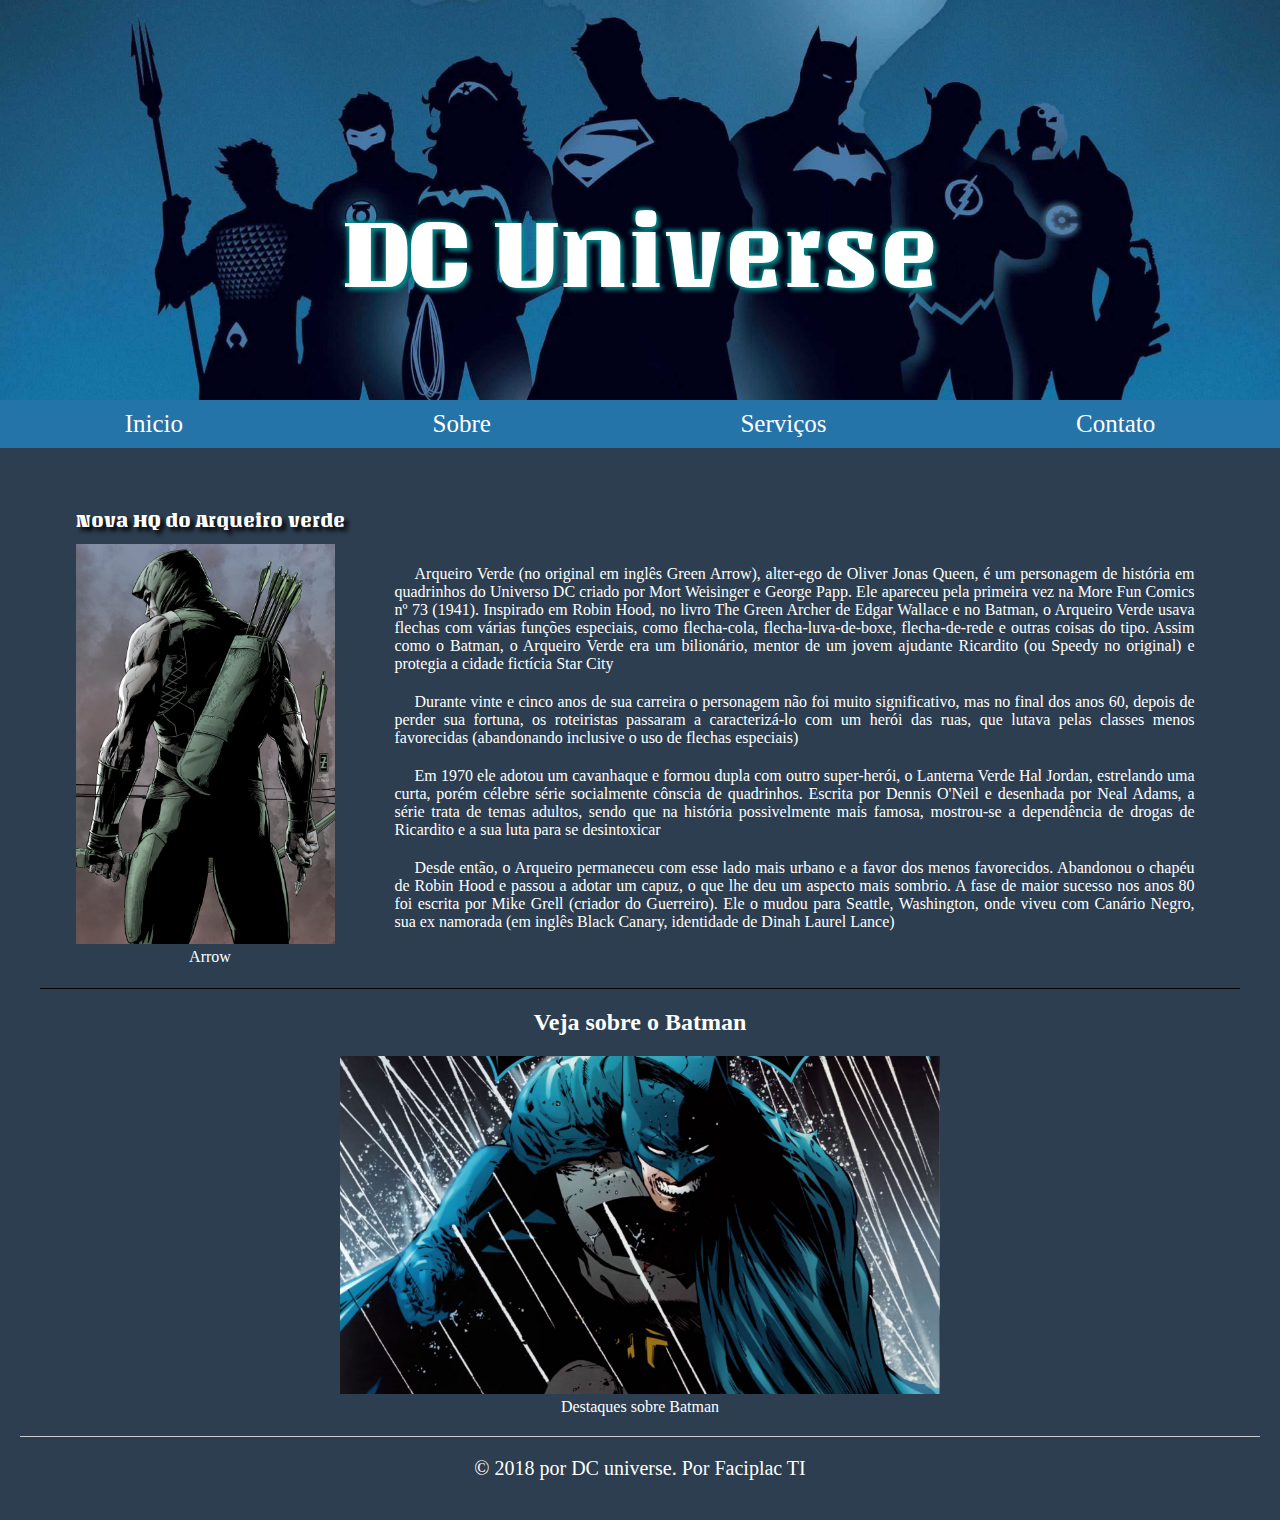
==== arrow.html @ 03e35b83 "first commit" ====
<!DOCTYPE html>
<html lang="pt-br">
<head>
	
	<meta charset="UTF-8">
	<title>DC Universe - Arrow</title>
	<meta name="viewport" content="width=device-width, initial-scale=1.0">
	<link rel="shortcut icon" type="image/x-icon" href="favicon.ico">
	
	<link rel="stylesheet" href="css/style.css">
	<!-- font awesome-->	
	<!-- <link rel="stylesheet" href="https://use.fontawesome.com/releases/v5.3.1/css/all.css" integrity="sha384-mzrmE5qonljUremFsqc01SB46JvROS7bZs3IO2EmfFsd15uHvIt+Y8vEf7N7fWAU" crossorigin="anonymous"> -->
	<link rel="stylesheet" href="/fontawesome/css/all.css">



</head>
<body>
	
	
	<header>
		<div class="banner">
			<div class="title">DC Universe</div>
		</div>
		<nav>
				<ul>
					<li><a href="#" title="link não funciona no momento">Inicio</a></li>
					<li><a href="#" title="link não funciona no momento">Sobre</a></li>
					<li><a href="#" title="link não funciona no momento">Serviços</a></li>
					<li><a href="#" title="link não funciona no momento">Contato</a></li>
				</ul>
		</nav>
	</header>

	<div class="main">
		<div class="content-left">
			<div class="title-content">
				Nova HQ do Arqueiro verde
			</div>
			<figure>
				<img src="img/arrow1.jpg" alt="batman">
				<figcaption>Arrow</figcaption>
			</figure>
		</div>
		<div class="content-right">
			<p>Arqueiro Verde (no original em inglês Green Arrow), alter-ego de Oliver Jonas Queen, é um personagem de história em quadrinhos do Universo DC criado por Mort Weisinger e George Papp. Ele apareceu pela primeira vez na More Fun Comics nº 73 (1941). Inspirado em Robin Hood, no livro The Green Archer de Edgar Wallace e no Batman, o Arqueiro Verde usava flechas com várias funções especiais, como flecha-cola, flecha-luva-de-boxe, flecha-de-rede e outras coisas do tipo. Assim como o Batman, o Arqueiro Verde era um bilionário, mentor de um jovem ajudante Ricardito (ou Speedy no original) e protegia a cidade fictícia Star City</p>
			<p>Durante vinte e cinco anos de sua carreira o personagem não foi muito significativo, mas no final dos anos 60, depois de perder sua fortuna, os roteiristas passaram a caracterizá-lo com um herói das ruas, que lutava pelas classes menos favorecidas (abandonando inclusive o uso de flechas especiais)</p>
			<p>Em 1970 ele adotou um cavanhaque e formou dupla com outro super-herói, o Lanterna Verde Hal Jordan, estrelando uma curta, porém célebre série socialmente cônscia de quadrinhos. Escrita por Dennis O'Neil e desenhada por Neal Adams, a série trata de temas adultos, sendo que na história possivelmente mais famosa, mostrou-se a dependência de drogas de Ricardito e a sua luta para se desintoxicar</p>
			<p>Desde então, o Arqueiro permaneceu com esse lado mais urbano e a favor dos menos favorecidos. Abandonou o chapéu de Robin Hood e passou a adotar um capuz, o que lhe deu um aspecto mais sombrio. A fase de maior sucesso nos anos 80 foi escrita por Mike Grell (criador do Guerreiro). Ele o mudou para Seattle, Washington, onde viveu com Canário Negro, sua ex namorada (em inglês Black Canary, identidade de Dinah Laurel Lance)</p>
		</div>
	</div>

	<div class="destaques">
		
		<h2><a href="index.html">Veja sobre o Batman</a></h2>
		<figure>
				<img class="img-link" src="img/batman1.jpg" alt="batman">
				<figcaption>Destaques sobre Batman</figcaption>
		</figure>
	</div>
		
	<footer>
		<div class="text"> © 2018 por DC universe. Por Faciplac TI  </div>
		
	</footer>

</body>
</html>
---- css/style.css ----
/* Google fonts */
@import url('https://fonts.googleapis.com/css?family=Unlock');

*{
	border: 0;
	margin: 0;
	padding: 0;
}

body{
	background-color: rgba(44, 62, 80, 1);
}

header{
	border-bottom: 10px;
	background: url(../img/dc-comic.jpg); 
	background-repeat: no-repeat;
	background-size: 100% 700px;
}

.banner{
	padding: 0;
	margin-top: 0;
	width: 100%;
	height: 400px;
	
}

.title{
	color: white;
	font-size: 100px;
	text-align: center;
	padding-top: 200px;
	text-shadow: 3px 3px 4px darkcyan, -2px -2px 4px darkcyan ;
	font-family: 'Unlock', cursive;
	
}

nav ul{
	display: flex;
	justify-content: space-around;
	background: rgba(37, 116, 169, 1);
}

nav ul li {
	text-align: center;
	list-style: none;
	padding: 10px 30px;
	
} 

nav ul li a{
	text-decoration: none;
	color: white;
	font-size: 25px;
}


.main{
	padding-top: 40px;
	margin: 0 auto;
	color: white;
	max-width: 1200px; 
	display: flex;
	flex-direction: row;
	justify-content: center;
	flex-wrap: wrap;
	min-height: 500px;
	border-bottom: 1px solid black;
}

.main .content-right{

	max-width: 800px;
	display: flex;
	flex-direction: column;
	justify-content: center;
	padding: 30px;
	padding-top: 70px;
	overflow: hidden;
}

.main .content-right p{
	padding-bottom: 20px; 
	text-align: justify;
	text-indent: 20px;
	text-transform: unset;
}

.main .content-left{
	display: flex;
	flex-direction: column;
	justify-content: space-around;
	padding: 20px;
}

.main .content-left img{
	margin-top: 10px;
	height: 400px;
}
 figcaption{
	text-align: center;
}

.main .content-left .title-content{
	text-align: center;
	font-size: 20px;
	font-family: 'Unlock', cursive;
	text-shadow: 4px 4px 4px black;
}

.destaques{
	margin: 0 auto;
	color: white;
	max-width: 1200px; 
	display: flex;
	flex-direction: column;
	justify-content: center;
	align-items: center;
}

.destaques h2{
	padding: 20px;
}
.destaques h2:hover{
	text-shadow: 3px 3px 4px darkcyan,-3px -3px 8px darkcyan ;
}

.destaques h2 a{
	color: white;
	text-decoration: none;
}

footer{
	border-top: 1px solid #ccc; 
	margin: 20px;
	padding: 20px;  
	color: white;
	text-align: center;
	font-size: 20px;
	display: flex;
	flex-direction: row;
	justify-content: space-around;
	flex-wrap: wrap;

}



footer .social ul li{
	list-style: none;
	display: inline;
	margin: 0 1px;
	
}

footer .social ul li:nth-child(1) i{
	color: #152f85; /** face **/
}

footer .social ul li:nth-child(2) i{
	color: #19b5fe; /** twitter **/
}

footer .social ul li:nth-child(3) i{
	color: #d64541; /** g+ **/
}

.img-link{
	width: 600px;
}

/* versão mobile */
@media (max-width: 500px){
	
	.title{
		font-size: 50px;
	}
	nav ul{
		display: flex;
		justify-content: center;
	}
	nav ul li {
		text-align: center;
		padding: 5px;
		list-style: none;
		
	} 
	.destaques img{
		width: 100%;
		margin: 0 auto;
	}

	footer .social ul {
		margin-top: 20px;
	}
}
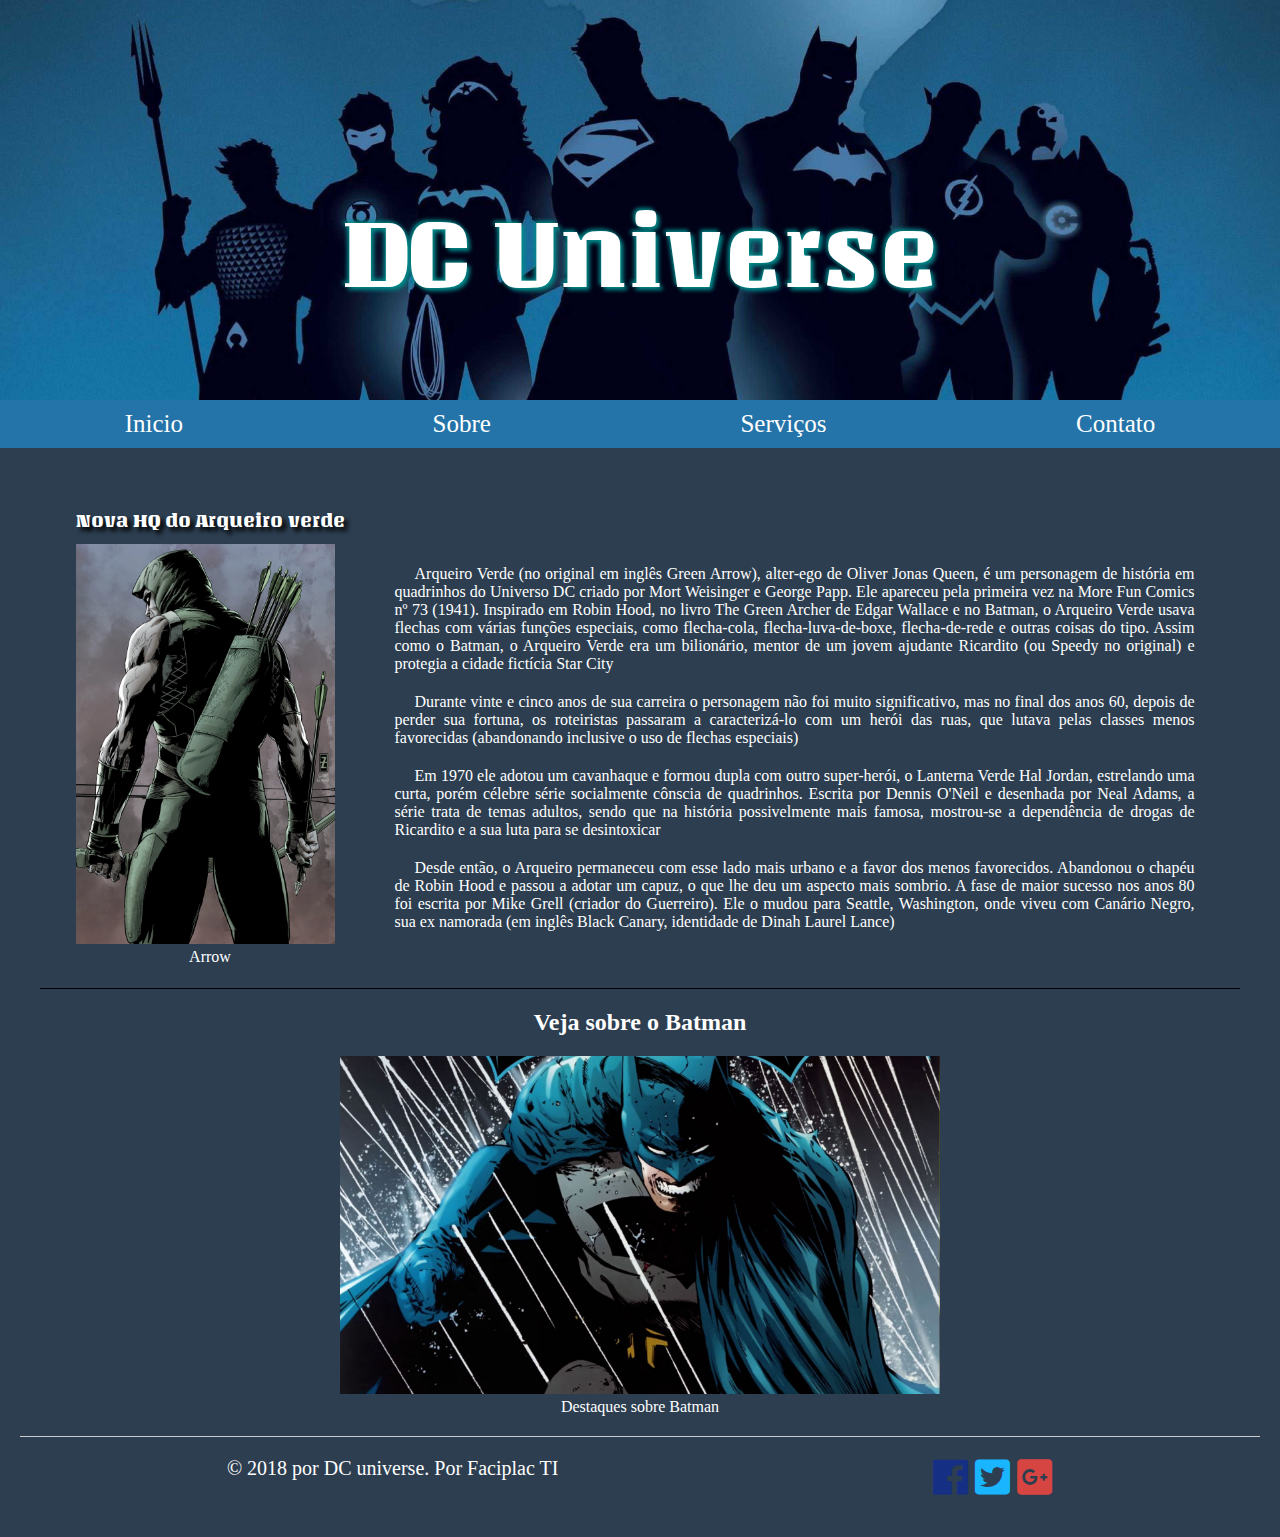
==== commit bcc97d4f: "update page arrow with 'social links'" ====
--- a/arrow.html
+++ b/arrow.html
@@ -61,7 +61,18 @@
 		
 	<footer>
 		<div class="text"> © 2018 por DC universe. Por Faciplac TI  </div>
-		
+		<div class="social">
+				<ul>
+					<li><a href="http://facebook.com" target="_blank" title="Facebook"><i class="fab fa-2x fa-facebook"></i></a></li>
+					<li><a href="http://twitter.com" target="_blank" title="Twitter"><i class="fab fa-2x fa-twitter-square"></i></a></li>
+					<li><a href="http://plus.google.com" target="_blank" title="Google+"><i class="fab fa-2x fa-google-plus-square"></i></a></li>	
+				</ul>
+				
+				
+				
+				
+				
+			</div>
 	</footer>
 
 </body>
